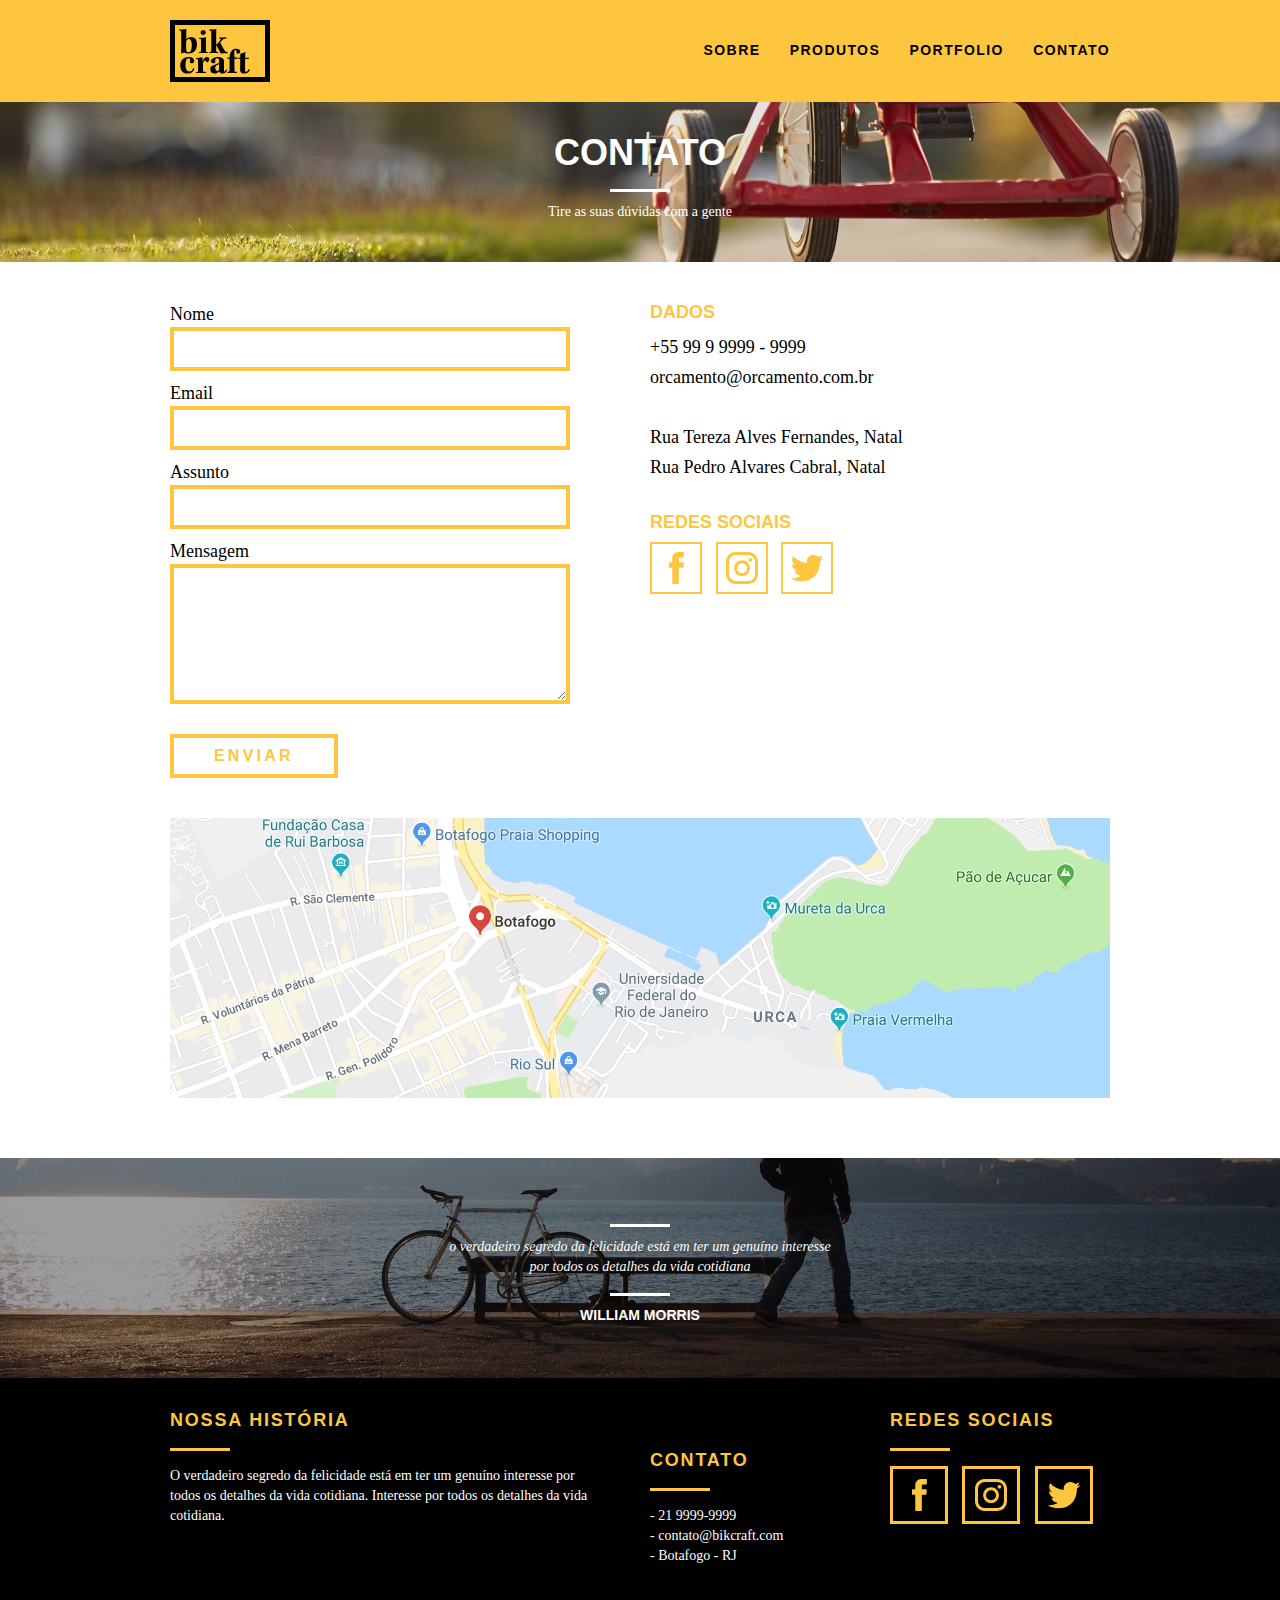
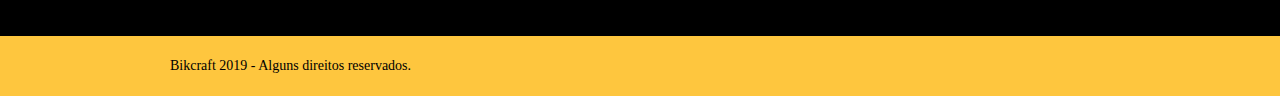
==== contato.html @ 15f2bebb "javascript slide" ====
<!DOCTYPE html>
<html lang="pt-br">
<head>
    <meta charset="UTF-8">
    <title> Bikcraft - Contato </title>
    <link rel="stylesheet" href="css/normalize.css">
    <link rel="stylesheet" href="css/reset.css">
    <link rel="stylesheet" href="css/grid.css">
    <link rel="stylesheet" href="css/style.css">
    <link rel="stylesheet" href="css/contato.css">
    <link rel="stylesheet" href="css/responsivo.css">

    <script>document.documentElement.classList.add("js");</script>

</head>
<body>

    <!-- Header -->
    <header class="header">
        <div class="container">
            <a href="index.html" class="grid-4">
                <img src="img/bikcraft.svg" alt="Bikcraft">
            </a>
            <nav class="header-menu grid-12">
                <ul>
                    <li><a href="sobre.html">Sobre</a></li>
                    <li><a href="produtos.html">Produtos</a></li>
                    <li><a href="portfolio.html">Portfolio</a></li>
                    <li><a href="contato.html">Contato</a></li>
                </ul>
            </nav>
        </div>
    </header>
    <!-- Header -->

    <!-- Intro "Produtos" -->
    <section class="introducao-interna interna-contato">
        <div class="container">
            <h1> Contato </h1>
            <p> Tire as suas dúvidas com a gente </p>
        </div>
    </section>
    <!-- Intro "Produtos" -->


    <!-- Formulario -->

  <section class="contato container">
    <form class="grid-8 contato-formulario" action="index.html" method="post">
      <label for="nome">Nome</label>
      <input type="text" id="nome">
      <label for="email"> Email</label>
      <input type="text" id="email">
      <label for="assunto"> Assunto</label>
      <input type="text" id="assunto">
      <label for="mensagem"> Mensagem </label>
      <textarea id="mensagem"></textarea>
      <button class="btn btn-preto" type="submit"> Enviar </button>
    </form>
    <div class="contato-dados grid-8">
      <h3>Dados</h3>
      <span>+55 99 9 9999 - 9999</span>
      <span> orcamento@orcamento.com.br</span>
      <span> Rua Tereza Alves Fernandes, Natal </span>
      <span> Rua Pedro Alvares Cabral, Natal</span>
      <h3> Redes Sociais</h3>
      <div class="contato-amigas">
        <ul class="">
            <li><a href="#"><img src="img/redes-sociais/facebook.svg" alt=""></a></li>
            <li><a href="#"><img src="img/redes-sociais/instagram.svg" alt=""></a></li>
            <li><a href="#"><img src="img/redes-sociais/twitter.svg" alt=""></a></li>
        </ul>
      </div>
    </div>
  </section>

  <section class="container contato-mapa">
      <a href="#" class="grid-16">
          <img src="img/endereco-bikcraft.jpg" alt="">
      </a>
  </section>

    <!-- Footer -->
    <section class="quebra text-center">
        <blockquote class="container quote-externo">
            <p>o verdadeiro segredo da felicidade está em ter um genuíno
                interesse por todos os detalhes da vida cotidiana</p>
            <cite>WILLIAM MORRIS</cite>
        </blockquote>
    </section>

    <footer class="">
        <div class="footer">
            <div class="container">
                <div class="grid-8 historia">
                    <h3> Nossa história</h3>
                    <p>O verdadeiro segredo da felicidade está em ter um genuíno
                        interesse por todos os detalhes da vida cotidiana. Interesse por todos os detalhes da vida cotidiana.</p>
                </div>
                <div class="grid-4 contato">
                    <h3> Contato </h3>
                    <ul>
                        <li>- 21 9999-9999</li>
                        <li>- contato@bikcraft.com</li>
                        <li>- Botafogo - RJ</li>
                    </ul>
                </div>
                <div class="grid-4 redes-amigas">
                    <h3> Redes Sociais</h3>
                    <ul>
                        <li><a href="#"><img src="img/redes-sociais/facebook.svg" alt=""></a></li>
                        <li><a href="#"><img src="img/redes-sociais/instagram.svg" alt=""></a></li>
                        <li><a href="#"><img src="img/redes-sociais/twitter.svg" alt=""></a></li>
                    </ul>
                </div>
            </div>
        </div>
        <div class="copy">
            <div class="container">
                <p class="grid-16">Bikcraft 2019 - Alguns direitos reservados.</p>
            </div>
        </div>
    </footer>
    <!--  Footer  -->

</body>
</html>
---- css/grid.css ----
*, *:before, *:after {
  -webkit-box-sizing: border-box; 
  -moz-box-sizing: border-box; 
  box-sizing: border-box;
}

.container {
	width: 960px;
	margin: 0 auto;
	padding: 0px;
	position: relative;
}

.container:after, .container:before {
	content: " ";
	display: table;
}

.container:after {
	clear: both;
}

.grid-1, .grid-2, .grid-3, .grid-4, .grid-5, .grid-6, .grid-7, .grid-8, .grid-9, .grid-10, .grid-11, .grid-12, .grid-13, .grid-14, .grid-15, .grid-16, .grid-1-3 {
	float: left;
	margin-left: 10px;
	margin-right: 10px;
}

.grid-1 	{width: 40px;}
.grid-2 	{width: 100px;}
.grid-3 	{width: 160px;}
.grid-4 	{width: 220px;}
.grid-5 	{width: 280px;}
.grid-6 	{width: 340px;}
.grid-7 	{width: 400px;}
.grid-8 	{width: 460px;}
.grid-9 	{width: 520px;}
.grid-10 	{width: 580px;}
.grid-11 	{width: 640px;}
.grid-12 	{width: 700px;}
.grid-13 	{width: 760px;}
.grid-14 	{width: 820px;}
.grid-15 	{width: 880px;}
.grid-16 	{width: 940px;}
.grid-1-3	{width: 300px;}

@media only screen and (min-width: 788px) and (max-width: 979px) {
	
	.container {
		width: 788px;
		margin: 0 auto;
		padding: 0px;
		position: relative;
	}

	.grid-1 	{width: 28px;}
	.grid-2 	{width: 76px;}
	.grid-3 	{width: 124px;}
	.grid-4 	{width: 172px;}
	.grid-5 	{width: 220px;}
	.grid-6 	{width: 268px;}
	.grid-7 	{width: 316px;}
	.grid-8 	{width: 364px;}
	.grid-9 	{width: 412px;}
	.grid-10 	{width: 460px;}
	.grid-11 	{width: 508px;}
	.grid-12 	{width: 556px;}
	.grid-13 	{width: 604px;}
	.grid-14 	{width: 625px;}
	.grid-15 	{width: 700px;}
	.grid-16 	{width: 748px;}
	.grid-1-3	{width: 236px;}
}

@media only screen and (max-width: 787px) {
	
	.container {
		width: 300px;
	}

	.grid-1, .grid-2, .grid-3, .grid-4, .grid-5, .grid-6, .grid-7, .grid-8, .grid-9, .grid-10, .grid-11, .grid-12, .grid-13, .grid-14, .grid-15, .grid-16, .grid-1-3 {
		width: 300px;
		margin: 0 0 20px 0;
		float: none;
	}
}
---- css/style.css ----
/* Padrão do site */

body {
    font-family: Arial, Helvetica, sans-serif;
}

p {
    font-family: Georgia, 'Times New Roman', Times, serif;
    font-size: 14px;
    line-height: 20px;
}

img {
    display: block;
    max-width: 100%;
}

.btn {
    padding: 12px 21px;
    border: 4px solid #FEC63E;
    background-color: none;
    color: #FEC63E;
    font-weight: bold;
    line-height: 20px;
    letter-spacing: 0.2em;
    text-transform: uppercase;
    transition: 0.3s;
}

.btn:hover {
    color: #fff;
    border-color: #fff;
}

.btn.btn-preto:hover {
    color: #000;
    border-color: #000;
}

.subtitulos {
    font-size: 24px;
    line-height: 30px;
    font-weight: bold;
    letter-spacing: .1em;
    color: #000;
    text-transform: uppercase;
    text-align: center;
}

.subtitulos:after {
    content: "";
    display: block;
    margin: 20px auto 50px auto;
    height: 3px;
    width: 60px;
    background-color: #000;
}

.text-center {
    text-align: center;
    margin: 0 auto;
}


/* Introducao interna */

.introducao-interna {
    width: 100%;
    margin-top: 102px;
    height: 160px;
    text-align: center;
    color: #fff;
    padding-top: 30px;
}

.introducao-interna h1 {
    font-size: 36px;
    font-weight: bold;
    text-transform: uppercase;
}

.introducao-interna h1:after {
    content: "";
    display: block;
    height: 3px;
    width: 60px;
    background-color: #fff;
    margin: 16px auto 10px auto;
}

/* Header */

.header {
    position: fixed;
    top: 0;
    width: 100%;
    background-color: #FEC63E;
    padding: 20px 0;
    z-index: 10;
}

.header-menu {
    text-align: right;
    padding: 20px 0;
}

.header-menu ul li {
    display: inline-block;
    margin-left: 25px;
}

.header-menu ul li a {
    color: #000;
    font-weight: bold;
    text-transform: uppercase;
    letter-spacing: .1em;
    font-size: 14px;
    line-height: 20px;
    padding: 10px 0;
    transition: 0.2s;
}

.header-menu ul li a:hover {
    color: #fff;
}

/* Intro */

.introducao {
    width: 100%;
    background: url("../img/fotos/mesa-trabalho.jpg") no-repeat center;
    background-size: cover;
    margin-top: 80px;
    text-align: center;
    padding: 100px 0 100px 0;
}

.introducao h1  {
    color: #fff;
    font-size: 48px;
    font-weight: bold;
    line-height: 68px;
    text-transform: uppercase;
}


.quote-externo {
    color: #fff;
    max-width: 400px;
    margin: 0 auto 60px auto;
}

.quote-externo p {
    font-style: italic;
}

.quote-externo p:before, .quote-externo p:after {
    content: "";
    display: block;
    height: 3px;
    width: 60px;
    background-color: #fff;
    margin: 16px auto 10px auto;
}

.quote-externo cite {
    font-style: normal;
    font-weight: bold;
    font-size: 14px;
}

/* Produtos */

.produtos {
    padding: 60px 0;
}

.produtos-lista li {
    text-align: center;
    background-color: #FEC63E;
}

.produtos-lista li h3 {
    font-weight: bold;
    font-size: 18px;
    line-height: 25px;
    text-transform: uppercase;
    letter-spacing: .1em;
    margin-top: 20px;
}

.produtos-lista li h3:after {
    content: "";
    display: block;
    margin: 10px auto 10px auto;
    height: 3px;
    width: 60px;
    background-color: #000
}

.produtos-lista li p {
    padding: 10px 20px 20px 20px;
}

.produtos-icone {
    background-color: #000;
    padding: 20px 50px;
    width: 100%;
}

.call {
    padding: 20px 0;
    text-align: center;
    clear: both;
}

.call p {
    margin-bottom: 30px;
}

/*  Portifolio */

.portifolio {
    width: 100%;
    background-color: #000;
    padding: 50px 0;
}

.portifolio .subtitulos {
    color: #fff;
}

.portifolio .subtitulos:after {
    background-color: white;
}

.portifolio-lista img {
    margin-bottom: 20px;
}

.portifolio .call p {
    color: white;
}

/* Qualidade */

.qualidade {
    padding: 50px 0;
    margin-bottom: 30px;
}

.qualidade:after {
    content: "";
    display: block;
    width: 634px;
    height: 83px;
    background: url("../img/linhas.svg") no-repeat center;
    position: absolute;
    top: 220px;
    left: 164px;
}

.qualidade img {
    margin: 0 auto;
}

.qualidade-lista {
    margin-top: 50px;
}

.qualidade-lista li {
    text-align: center;
    margin-bottom:40px;
}

.qualidade-lista li h3 {
    font-weight: bold;
    font-size: 18px;
    line-height: 25px;
    text-transform: uppercase;
    letter-spacing: .1em;
    margin: 20px 0 20px 0;
}

.qualidade-lista li h3:after {
    content: "";
    display: block;
    margin: 10px auto 10px auto;
    height: 3px;
    width: 60px;
    background-color: #000
}

/*  Footer */

.quebra {
    width: 100%;
    height: 220px;
    background: url("../img/bg-footer.jpg") no-repeat center;
    background-size: cover;
    padding-top: 50px;
}

.quebra .quote-externo {
    max-width: 400px;
}

.footer {
    width: 100%;
    background-color: #000;
    color: white;
    padding: 30px 0;
}

.footer h3 {
    font-size: 18px;
    line-height: 25px;
    color: #FEC63E;
    letter-spacing: .1em;
    text-transform: uppercase;
    font-weight: bold;
}

.footer h3:after {
    content: "";
    display: block;
    height: 3px;
    width: 60px;
    background-color: #FEC63E;
    margin: 15px 0;
}

.historia {
    padding-right: 40px;
}

.contato ul {
    font-family: Georgia, 'Times New Roman', Times, serif;
    font-size: 14px;
    line-height: 20px;
}


.redes-amigas ul li {
    display: inline-block;
    margin-right: 10px;
}

.redes-amigas ul li a {
    border: 3px solid #FEC63E;
    display: block;
    padding: 10px;
}

.copy {
    background-color: #FEC63E;
    padding: 20px 0;
}

/* JAVASCRIPTO AMIGOS */

.js [data-slide] {
    position: relative;
}
.js [data-slide] > * {
    position: absolute;
    top: 0px;
    opacity: 0;
}
.js [data-slide] > .active {
    position: relative;
    opacity: 1;
    transition: opacity 500ms;
}

.js [data-slide-nav] {
    display: block;
    text-align: center;
    margin-top: 20px;
}

.js [data-slide-nav] button {
    display: inline-block;
    width: 12px;
    height: 12px;
    margin: 4px;
    border: none;
    padding: 0;
    border-radius: 6px;
    text-indent: -99px;
    overflow: hidden;
    background-color: #fefefe;
}

.js [data-slide-nav] button.active {
    background-color: #fec63e;
}
---- css/contato.css ----
.interna-contato {
    background: url("../img/bg-contato.jpg") no-repeat center;
    background-size: cover;
}

/* Formulario */

.contato {
  padding: 40px 0;
}


.contato-formulario {
  padding-right: 60px;
}

.contato-formulario label {
  display: block;
  color: black;
  font-family: Georgia, 'Times New Roman', serif;
  font-size: 18px;
  line-height: 25px;
}

.contato-formulario input {
  display: block;
  width: 100%;
  border: 4px solid #FEC63E;
  background: none;
  color: black;
  padding: 10px 10px;
  margin-bottom: 10px;
  outline: none;
  font-size: 14px;
  font-family: Georgia, 'Times New Roman', serif;
}

.contato-formulario textarea {
  display: block;
  width: 100%;
  height: 140px;
  border: 4px solid #FEC63E;
  background: none;
  color: black;
  padding: 10px 10px;
  margin-bottom: 10px;
  outline: none;
  font-size: 14px;
  font-family: Georgia, 'Times New Roman', serif;
}

.contato-formulario button {
  background: none;
  padding: 8px 40px;
  margin-top: 20px;
}

.contato-dados {
  color: black;
}

.contato-dados h3 {
  font-size: 18px;
  line-height: 20px;
  font-weight: bold;
  text-transform: uppercase;
  color: #FEC63E;
  margin-bottom: 10px;
}

.contato-dados span {
  display: block;
  font-size: 18px;
  font-family: Georgia, 'Times New Roman', serif;
  line-height: 30px;
}

.contato-dados span:nth-of-type(even) {
  margin-bottom: 30px;
}

.contato-amigas ul li {
  display: inline-block;
  margin-right: 10px;
  padding: 0px !important; 
}

.contato-amigas ul li a {
  border: 2px solid #FEC63E;
  padding: 8px;
  display: block;
}

.contato-dados ul li {
  font-family: Georgia, 'Times New Roman', serif;
  font-size: 14px;
  padding: 12px 20px
}

.contato-dados p {
  margin: 10px 0;
}

.contato-mapa {
  margin-bottom: 60px;
}
---- css/responsivo.css ----
@media only screen and (min-width: 788px) and (max-width: 979px) {

	.qualidade:after {
		left: 78px;
	}
	
	.redes-amigas ul li a {
		border: 3px solid #FEC63E;
		display: block;
		padding: 5px;
	}

	.redes-amigas ul li a img {
		width: 24px;
		height: 24px;
	}

	.produtos-item h2 {
		top: -150px;
		margin-bottom: -56px;
	}
	.produto-icone {
		padding: 41px 0;
	}
	.produto-info p {
		font-size: 14px;
		line-height: 20px;
		padding: 20px 30px;
		height: 122px;
	}

	.produto-info ul li {
		width: 181px;
	}
}

/*  Tablets end */

@media only screen and (max-width: 787px) {
	.header {
		position: relative;
		padding-bottom: 0px;
	}

	.header img {
		margin: 0 auto 20px auto;
	}
	
	.header-menu {
		text-align: center;
	}

	.header ul li {
		margin: 0;
	}

	.header-menu ul li a {
		border: 2px solid black;
		width: 140px;
		display: block;
		float: left;
	}

	.header-menu ul li a:hover {
		border-color: white;
	}

	.introducao {
		margin-top: 0;
		padding-top: 20px;
	}

	.qualidade:after {
		display: none;
	}

	.introducao h1  {
		font-size: 38px;
		line-height: 40px;
	}

	.introducao {
		margin-bottom: 0;
		padding-top: 40px;
	}

	.introducao {
		padding: 60px 0 60px 0;
	}

	.introducao-interna {
		margin-top: 0;
	}

	.missao-sobre p {
		padding-right: 4px;
	}
	.produtos-item h2 {
		top: -100px;
		margin-bottom: -68px;
	}
	.produto-icone {
		padding: 41px 0;
	}
	.produto-info p {
		font-size: 14px;
		line-height: 20px;
		padding: 20px 30px;
		height: auto;
	}

	.produto-info ul li {
		width: 149px;
		height: 49px;
		font-size: 14px;
		line-height: 20px;
		padding-top: 14px;
	}

	.formulario {
		padding-right: 0;
	}

	.orcamento-dados ul {
		padding-right: 0;
	}

	.contato-formulario {
		padding-right: 0;
	}
	
}
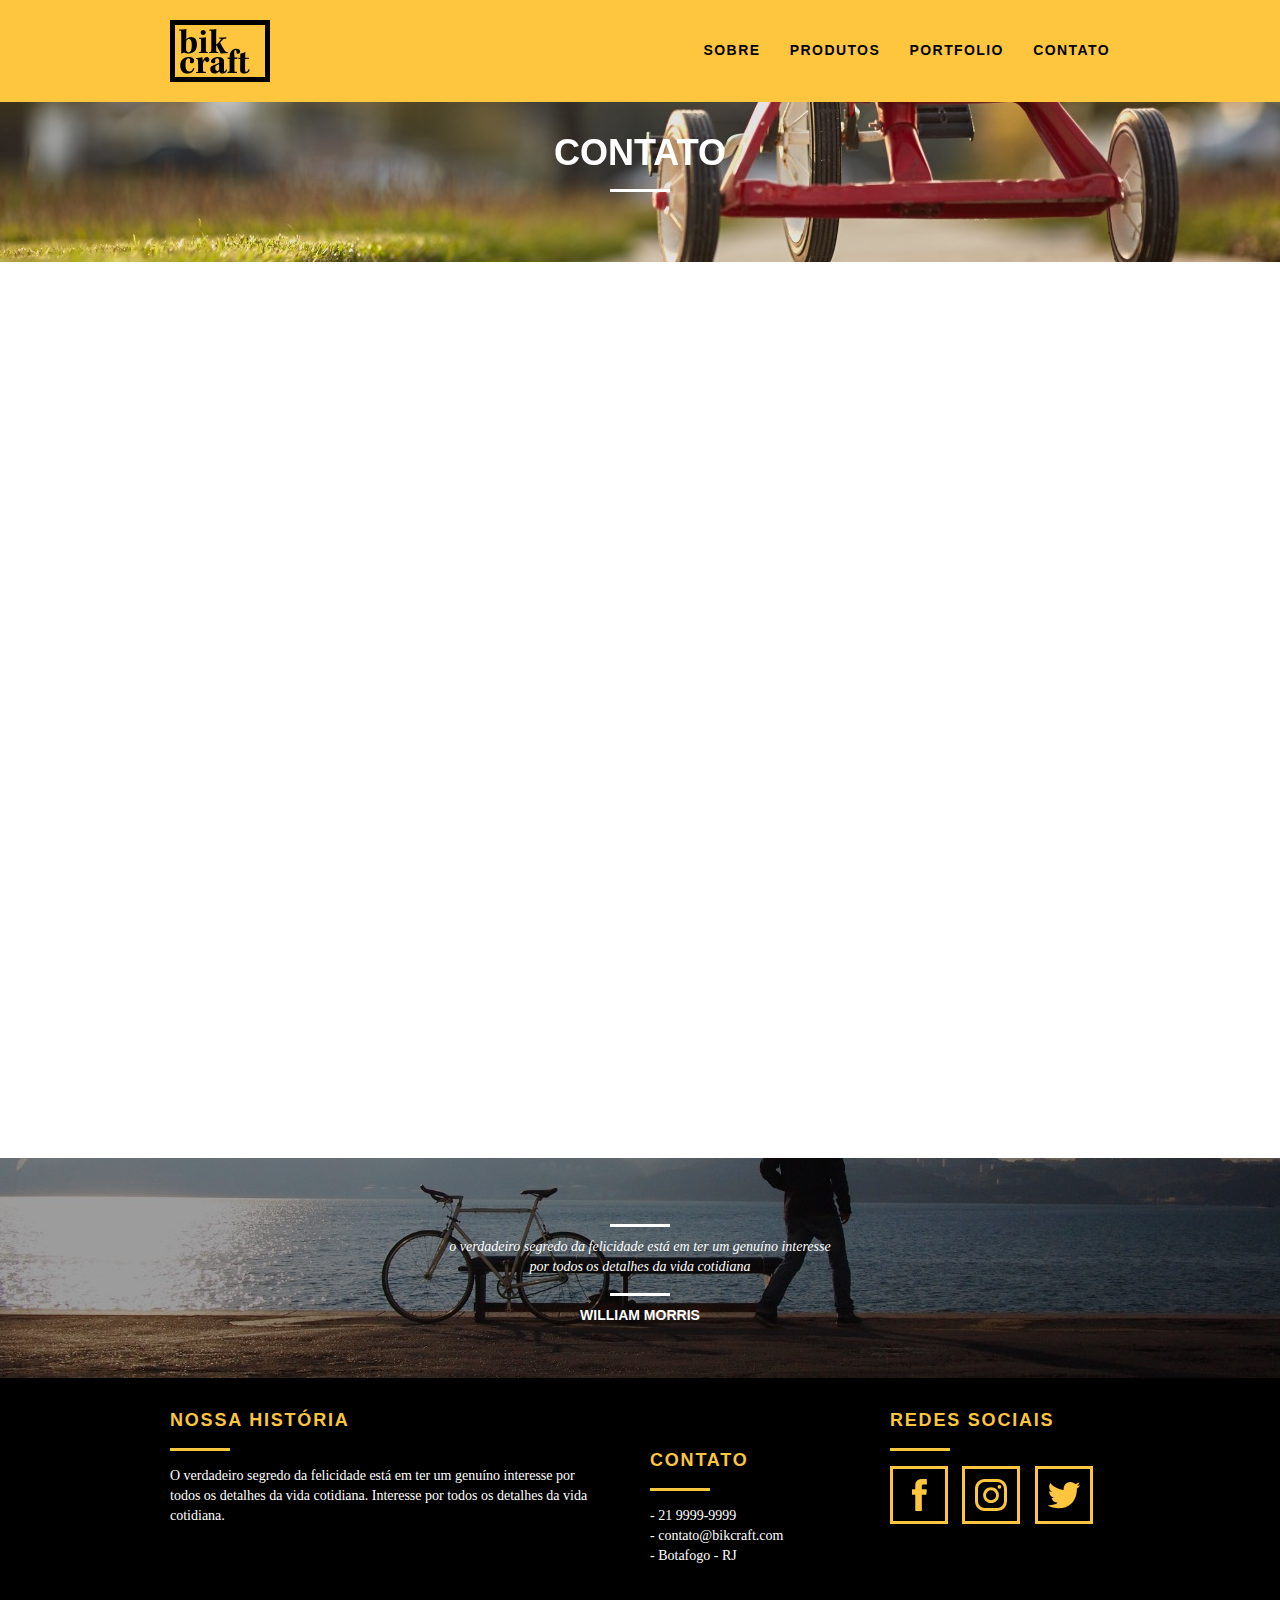
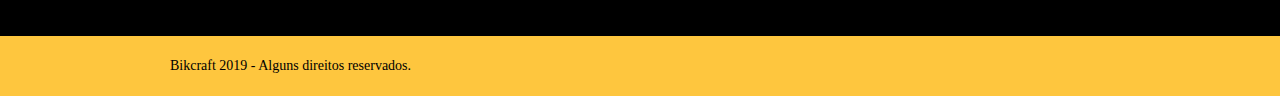
==== commit b51275ae: "animacao loading" ====
--- a/contato.html
+++ b/contato.html
@@ -34,10 +34,10 @@
     <!-- Header -->
 
     <!-- Intro "Produtos" -->
-    <section class="introducao-interna interna-contato">
+    <section class="introducao-interna interna-contato" >
         <div class="container">
-            <h1> Contato </h1>
-            <p> Tire as suas dúvidas com a gente </p>
+            <h1 class="fadeInDown" data-anime="400"> Contato </h1>
+            <p class="fadeInDown" data-anime="800"> Tire as suas dúvidas com a gente </p>
         </div>
     </section>
     <!-- Intro "Produtos" -->
@@ -45,7 +45,7 @@
 
     <!-- Formulario -->
 
-  <section class="contato container">
+  <section class="contato container fadeInDown" data-anime="1200">
     <form class="grid-8 contato-formulario" action="index.html" method="post">
       <label for="nome">Nome</label>
       <input type="text" id="nome">
@@ -74,7 +74,7 @@
     </div>
   </section>
 
-  <section class="container contato-mapa">
+  <section class="container contato-mapa fadeInDown" data-anime="1600">
       <a href="#" class="grid-16">
           <img src="img/endereco-bikcraft.jpg" alt="">
       </a>
@@ -123,5 +123,10 @@
     </footer>
     <!--  Footer  -->
 
+    <script src="js/simple-anime.js"></script>
+    <script src="js/script.js"></script>
+    
+    
+
 </body>
 </html>
--- a/css/style.css
+++ b/css/style.css
@@ -394,4 +394,31 @@
 
 .js [data-slide-nav] button.active {
     background-color: #fec63e;
-}+}
+
+/*  Animacao */
+
+.js [data-anime] {
+    opacity: 0;
+    /* transform: translate3d(0, -60px, 0); */
+}
+
+.js .fadeInDown {
+    transform: translate3d(0,-20px,0);
+}
+.js .fadeInUp {
+    transform: translate3d(0,20px,0);
+}
+.js .fadeInRight {
+    transform: translate3d(20px,0,0);
+}
+.js .fadeInLeft {
+    transform: translate3d(-20px,0,0);
+}
+
+.js .anime {
+    opacity: 1;
+    transform: translate3d(0, 0, 0);
+    transition: opacity 0.8s, transform 800ms;
+}
+
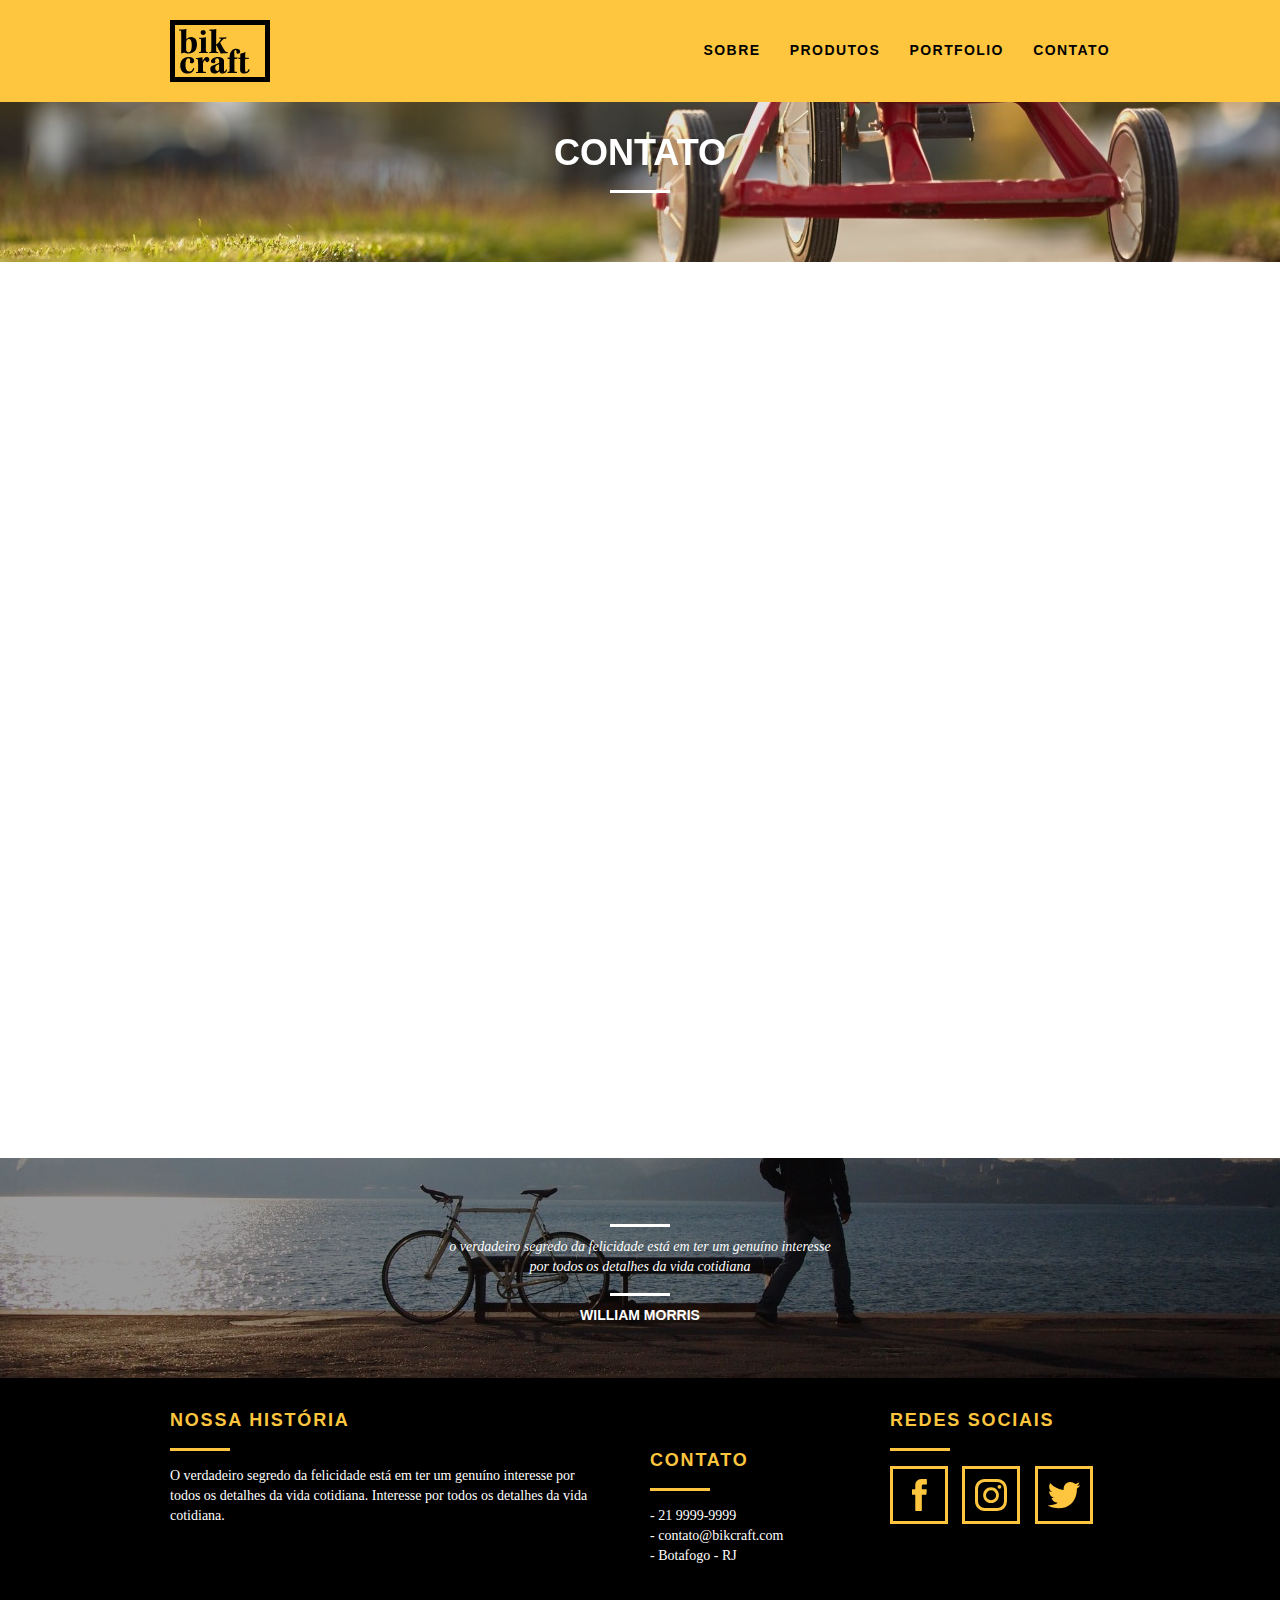
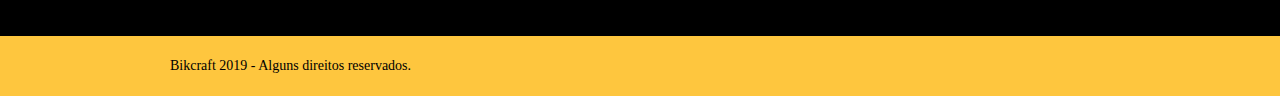
==== commit 5258086a: "otimizacao" ====
--- a/contato.html
+++ b/contato.html
@@ -1,18 +1,29 @@
 <!DOCTYPE html>
 <html lang="pt-br">
+
 <head>
     <meta charset="UTF-8">
     <title> Bikcraft - Contato </title>
-    <link rel="stylesheet" href="css/normalize.css">
-    <link rel="stylesheet" href="css/reset.css">
-    <link rel="stylesheet" href="css/grid.css">
+
+    <meta name="description" content="Compre a sua bicicleta personalizada na Bikcraft. Possuimos modelos Passeio, Retrô e Esporte.">
+
+    <meta property="og:type" content="website" />
+    <meta property="og:title" content="Bikcraft - Fale conosco" />
+    <meta property="og:description" content="Compre a sua bicicleta personalizada na Bikcraft. Possuimos modelos Passeio, Retrô e Esporte." />
+    <meta property="og:url" content="htttp://bikcraft.com/contato.html" />
+    <meta property="og:image" content="http://bikcraft.com/img/og-image.png" />
+
+    <meta name="viewport" content="width=device=width, initial-scale=1">
+
+    <link rel="shortcut icon" type="image/png" href="img/favicon.png">
     <link rel="stylesheet" href="css/style.css">
-    <link rel="stylesheet" href="css/contato.css">
-    <link rel="stylesheet" href="css/responsivo.css">
 
-    <script>document.documentElement.classList.add("js");</script>
+    <script>
+        document.documentElement.classList.add("js");
+    </script>
 
 </head>
+
 <body>
 
     <!-- Header -->
@@ -34,7 +45,7 @@
     <!-- Header -->
 
     <!-- Intro "Produtos" -->
-    <section class="introducao-interna interna-contato" >
+    <section class="introducao-interna interna-contato">
         <div class="container">
             <h1 class="fadeInDown" data-anime="400"> Contato </h1>
             <p class="fadeInDown" data-anime="800"> Tire as suas dúvidas com a gente </p>
@@ -45,57 +56,69 @@
 
     <!-- Formulario -->
 
-  <section class="contato container fadeInDown" data-anime="1200">
-    <form class="grid-8 contato-formulario" action="index.html" method="post">
-      <label for="nome">Nome</label>
-      <input type="text" id="nome">
-      <label for="email"> Email</label>
-      <input type="text" id="email">
-      <label for="assunto"> Assunto</label>
-      <input type="text" id="assunto">
-      <label for="mensagem"> Mensagem </label>
-      <textarea id="mensagem"></textarea>
-      <button class="btn btn-preto" type="submit"> Enviar </button>
-    </form>
-    <div class="contato-dados grid-8">
-      <h3>Dados</h3>
-      <span>+55 99 9 9999 - 9999</span>
-      <span> orcamento@orcamento.com.br</span>
-      <span> Rua Tereza Alves Fernandes, Natal </span>
-      <span> Rua Pedro Alvares Cabral, Natal</span>
-      <h3> Redes Sociais</h3>
-      <div class="contato-amigas">
-        <ul class="">
-            <li><a href="#"><img src="img/redes-sociais/facebook.svg" alt=""></a></li>
-            <li><a href="#"><img src="img/redes-sociais/instagram.svg" alt=""></a></li>
-            <li><a href="#"><img src="img/redes-sociais/twitter.svg" alt=""></a></li>
-        </ul>
-      </div>
+    <section class="contato container fadeInDown" data-anime="1200">
+        <form class="grid-8 contato-formulario formphp" method="POST" action="./enviar-sendgrid.php">
+            <label for="nome">Nome</label>
+            <input type="text" id="nome" name="nome" required>
+            <label for="email"> Email</label>
+            <input type="email" id="email" name="email" required>
+            <label for="assunto"> Assunto</label>
+            <input type="text" id="assunto" name="assunto">
+
+            <label class="nao-aparece" for="nao-aparece-2"> Se você não é um robô, deixe em branco </label>
+            <input type="text" id="nao-aparece-2" name="leaveblank">
+
+            <label for="mensagem"> Mensagem </label>
+            <textarea id="mensagem" name="mensagem" required></textarea>
+
+            <label class="nao-aparece" for="nao-aparece"> Se você não é um robô, deixe em branco </label>
+            <input type="text" id="nao-aparece" name="dontchage" value="http://">
+
+            <button id="enviar" name="enviar" class="btn btn-preto" type="submit"> Enviar </button>
+        </form>
+        <div class="contato-dados grid-8">
+            <h3>Dados</h3>
+            <span>+55 99 9 9999 - 9999</span>
+            <span> orcamento@orcamento.com.br</span>
+            <span> Rua Tereza Alves Fernandes, Natal </span>
+            <span> Rua Pedro Alvares Cabral, Natal</span>
+            <h3> Redes Sociais</h3>
+            <div class="contato-amigas">
+                <ul class="">
+                    <li>
+                        <a href="#"><img src="img/redes-sociais/facebook.svg" alt=""></a>
+                    </li>
+                    <li>
+                        <a href="#"><img src="img/redes-sociais/instagram.svg" alt=""></a>
+                    </li>
+                    <li>
+                        <a href="#"><img src="img/redes-sociais/twitter.svg" alt=""></a>
+                    </li>
+                </ul>
+            </div>
+        </div>
+    </section>
+
+    <div class="container contato-mapa fadeInDown" data-anime="1600">
+        <a href="#" class="grid-16">
+            <img src="img/endereco-bikcraft.jpg" alt="">
+        </a>
     </div>
-  </section>
-
-  <section class="container contato-mapa fadeInDown" data-anime="1600">
-      <a href="#" class="grid-16">
-          <img src="img/endereco-bikcraft.jpg" alt="">
-      </a>
-  </section>
 
     <!-- Footer -->
-    <section class="quebra text-center">
+    <div class="quebra text-center">
         <blockquote class="container quote-externo">
-            <p>o verdadeiro segredo da felicidade está em ter um genuíno
-                interesse por todos os detalhes da vida cotidiana</p>
+            <p>o verdadeiro segredo da felicidade está em ter um genuíno interesse por todos os detalhes da vida cotidiana</p>
             <cite>WILLIAM MORRIS</cite>
         </blockquote>
-    </section>
+    </div>
 
     <footer class="">
         <div class="footer">
             <div class="container">
                 <div class="grid-8 historia">
                     <h3> Nossa história</h3>
-                    <p>O verdadeiro segredo da felicidade está em ter um genuíno
-                        interesse por todos os detalhes da vida cotidiana. Interesse por todos os detalhes da vida cotidiana.</p>
+                    <p>O verdadeiro segredo da felicidade está em ter um genuíno interesse por todos os detalhes da vida cotidiana. Interesse por todos os detalhes da vida cotidiana.</p>
                 </div>
                 <div class="grid-4 contato">
                     <h3> Contato </h3>
@@ -108,9 +131,15 @@
                 <div class="grid-4 redes-amigas">
                     <h3> Redes Sociais</h3>
                     <ul>
-                        <li><a href="#"><img src="img/redes-sociais/facebook.svg" alt=""></a></li>
-                        <li><a href="#"><img src="img/redes-sociais/instagram.svg" alt=""></a></li>
-                        <li><a href="#"><img src="img/redes-sociais/twitter.svg" alt=""></a></li>
+                        <li>
+                            <a href="#"><img src="img/redes-sociais/facebook.svg" alt=""></a>
+                        </li>
+                        <li>
+                            <a href="#"><img src="img/redes-sociais/instagram.svg" alt=""></a>
+                        </li>
+                        <li>
+                            <a href="#"><img src="img/redes-sociais/twitter.svg" alt=""></a>
+                        </li>
                     </ul>
                 </div>
             </div>
@@ -124,9 +153,11 @@
     <!--  Footer  -->
 
     <script src="js/simple-anime.js"></script>
+    <script src="js/simple-form.js"></script>
     <script src="js/script.js"></script>
-    
-    
+
+
 
 </body>
-</html>
+
+</html>--- a/css/style.css
+++ b/css/style.css
@@ -1,68 +1,533 @@
-/* Padrão do site */
+.interna-sobre {
+    background: url(../img/bg-sobre.jpg) no-repeat center;
+    background-size: cover
+}
+
+.missao-sobre {
+    padding-top: 60px
+}
+
+.missao-sobre p {
+    font-size: 18px;
+    line-height: 25px;
+    margin-bottom: 1em;
+    padding-right: 40px
+}
+
+.missao-sobre ul li {
+    font-family: Georgia, 'Times New Roman', serif;
+    font-size: 18px;
+    line-height: 25px
+}
+
+.subtitulo-interna {
+    font-weight: 700;
+    text-transform: uppercase;
+    font-size: 24px
+}
+
+.subtitulo-interna:after {
+    content: "";
+    display: block;
+    margin: 10px 0;
+    height: 3px;
+    width: 60px;
+    background-color: #000
+}
+
+.foto-equipe {
+    padding-top: 20px
+}
+
+h1 {
+    font-size: 2em;
+    margin: .67em 0
+}
+
+hr {
+    box-sizing: content-box;
+    height: 0;
+    overflow: visible
+}
+
+pre {
+    font-family: monospace, monospace;
+    font-size: 1em
+}
+
+a {
+    background-color: transparent
+}
+
+abbr[title] {
+    border-bottom: none;
+    text-decoration: underline;
+    text-decoration: underline dotted
+}
+
+b,
+strong {
+    font-weight: bolder
+}
+
+code,
+kbd,
+samp {
+    font-family: monospace, monospace;
+    font-size: 1em
+}
+
+small {
+    font-size: 80%
+}
+
+sub,
+sup {
+    font-size: 75%;
+    line-height: 0;
+    position: relative;
+    vertical-align: baseline
+}
+
+sub {
+    bottom: -.25em
+}
+
+sup {
+    top: -.5em
+}
+
+img {
+    border-style: none
+}
+
+button,
+input,
+optgroup,
+select,
+textarea {
+    font-family: inherit;
+    font-size: 100%;
+    line-height: 1.15;
+    margin: 0
+}
+
+button,
+input {
+    overflow: visible
+}
+
+button,
+select {
+    text-transform: none
+}
+
+button,
+[type="button"],
+[type="reset"],
+[type="submit"] {
+    -webkit-appearance: button
+}
+
+button::-moz-focus-inner,
+[type="button"]::-moz-focus-inner,
+[type="reset"]::-moz-focus-inner,
+[type="submit"]::-moz-focus-inner {
+    border-style: none;
+    padding: 0
+}
+
+button:-moz-focusring,
+[type="button"]:-moz-focusring,
+[type="reset"]:-moz-focusring,
+[type="submit"]:-moz-focusring {
+    outline: 1px dotted ButtonText
+}
+
+fieldset {
+    padding: .35em .75em .625em
+}
+
+legend {
+    box-sizing: border-box;
+    color: inherit;
+    display: table;
+    max-width: 100%;
+    padding: 0;
+    white-space: normal
+}
+
+progress {
+    vertical-align: baseline
+}
+
+textarea {
+    overflow: auto
+}
+
+[type="checkbox"],
+[type="radio"] {
+    box-sizing: border-box;
+    padding: 0
+}
+
+[type="number"]::-webkit-inner-spin-button,
+[type="number"]::-webkit-outer-spin-button {
+    height: auto
+}
+
+[type="search"] {
+    -webkit-appearance: textfield;
+    outline-offset: -2px
+}
+
+[type="search"]::-webkit-search-decoration {
+    -webkit-appearance: none
+}
+
+::-webkit-file-upload-button {
+    -webkit-appearance: button;
+    font: inherit
+}
+
+details {
+    display: block
+}
+
+summary {
+    display: list-item
+}
+
+template {
+    display: none
+}
+
+[hidden] {
+    display: none
+}
+
+a {
+    text-decoration: none
+}
+
+ol,
+ul {
+    list-style: none
+}
+
+html,
+body,
+div,
+span,
+iframe,
+h1,
+h2,
+h3,
+h4,
+h5,
+h6,
+p,
+blockquote,
+a,
+em,
+img,
+dl,
+dt,
+dd,
+ol,
+ul,
+li,
+fieldset,
+form,
+label,
+legend,
+article,
+footer,
+header,
+nav,
+section,
+main {
+    margin: 0;
+    padding: 0;
+    border: 0;
+    vertical-align: baseline
+}
+
+h1,
+h2,
+h3,
+h4,
+h5,
+h6,
+p,
+a,
+ul {
+    font-size: 1em;
+    font-weight: 400
+}
+
+*,
+:before,
+:after {
+    -webkit-box-sizing: border-box;
+    -moz-box-sizing: border-box;
+    box-sizing: border-box
+}
+
+.container {
+    width: 960px;
+    margin: 0 auto;
+    padding: 0;
+    position: relative
+}
+
+.container:after,
+.container:before {
+    content: " ";
+    display: table
+}
+
+.container:after {
+    clear: both
+}
+
+.grid-1,
+.grid-2,
+.grid-3,
+.grid-4,
+.grid-5,
+.grid-6,
+.grid-7,
+.grid-8,
+.grid-9,
+.grid-10,
+.grid-11,
+.grid-12,
+.grid-13,
+.grid-14,
+.grid-15,
+.grid-16,
+.grid-1-3 {
+    float: left;
+    margin-left: 10px;
+    margin-right: 10px
+}
+
+.grid-1 {
+    width: 40px
+}
+
+.grid-2 {
+    width: 100px
+}
+
+.grid-3 {
+    width: 160px
+}
+
+.grid-4 {
+    width: 220px
+}
+
+.grid-5 {
+    width: 280px
+}
+
+.grid-6 {
+    width: 340px
+}
+
+.grid-7 {
+    width: 400px
+}
+
+.grid-8 {
+    width: 460px
+}
+
+.grid-9 {
+    width: 520px
+}
+
+.grid-10 {
+    width: 580px
+}
+
+.grid-11 {
+    width: 640px
+}
+
+.grid-12 {
+    width: 700px
+}
+
+.grid-13 {
+    width: 760px
+}
+
+.grid-14 {
+    width: 820px
+}
+
+.grid-15 {
+    width: 880px
+}
+
+.grid-16 {
+    width: 940px
+}
+
+.grid-1-3 {
+    width: 300px
+}
+
+@media only screen and (min-width: 788px) and (max-width: 979px) {
+    .container {
+        width: 788px;
+        margin: 0 auto;
+        padding: 0;
+        position: relative
+    }
+    .grid-1 {
+        width: 28px
+    }
+    .grid-2 {
+        width: 76px
+    }
+    .grid-3 {
+        width: 124px
+    }
+    .grid-4 {
+        width: 172px
+    }
+    .grid-5 {
+        width: 220px
+    }
+    .grid-6 {
+        width: 268px
+    }
+    .grid-7 {
+        width: 316px
+    }
+    .grid-8 {
+        width: 364px
+    }
+    .grid-9 {
+        width: 412px
+    }
+    .grid-10 {
+        width: 460px
+    }
+    .grid-11 {
+        width: 508px
+    }
+    .grid-12 {
+        width: 556px
+    }
+    .grid-13 {
+        width: 604px
+    }
+    .grid-14 {
+        width: 625px
+    }
+    .grid-15 {
+        width: 700px
+    }
+    .grid-16 {
+        width: 748px
+    }
+    .grid-1-3 {
+        width: 236px
+    }
+}
+
+@media only screen and (max-width: 787px) {
+    .container {
+        width: 300px
+    }
+    .grid-1,
+    .grid-2,
+    .grid-3,
+    .grid-4,
+    .grid-5,
+    .grid-6,
+    .grid-7,
+    .grid-8,
+    .grid-9,
+    .grid-10,
+    .grid-11,
+    .grid-12,
+    .grid-13,
+    .grid-14,
+    .grid-15,
+    .grid-16,
+    .grid-1-3 {
+        width: 300px;
+        margin: 0 0 20px;
+        float: none
+    }
+}
 
 body {
-    font-family: Arial, Helvetica, sans-serif;
+    font-family: Arial, Helvetica, sans-serif
 }
 
 p {
     font-family: Georgia, 'Times New Roman', Times, serif;
     font-size: 14px;
-    line-height: 20px;
+    line-height: 20px
 }
 
 img {
     display: block;
-    max-width: 100%;
+    max-width: 100%
 }
 
 .btn {
     padding: 12px 21px;
     border: 4px solid #FEC63E;
-    background-color: none;
+    background: none;
     color: #FEC63E;
-    font-weight: bold;
+    font-weight: 700;
     line-height: 20px;
-    letter-spacing: 0.2em;
+    letter-spacing: .2em;
     text-transform: uppercase;
-    transition: 0.3s;
+    transition: .3s
 }
 
 .btn:hover {
     color: #fff;
-    border-color: #fff;
+    border-color: #fff
 }
 
 .btn.btn-preto:hover {
     color: #000;
-    border-color: #000;
+    border-color: #000
 }
 
 .subtitulos {
     font-size: 24px;
     line-height: 30px;
-    font-weight: bold;
+    font-weight: 700;
     letter-spacing: .1em;
     color: #000;
     text-transform: uppercase;
-    text-align: center;
+    text-align: center
 }
 
 .subtitulos:after {
     content: "";
     display: block;
-    margin: 20px auto 50px auto;
+    margin: 20px auto 50px;
     height: 3px;
     width: 60px;
-    background-color: #000;
+    background-color: #000
 }
 
 .text-center {
     text-align: center;
-    margin: 0 auto;
-}
-
-
-/* Introducao interna */
+    margin: 0 auto
+}
 
 .introducao-interna {
     width: 100%;
@@ -70,13 +535,13 @@
     height: 160px;
     text-align: center;
     color: #fff;
-    padding-top: 30px;
+    padding-top: 30px
 }
 
 .introducao-interna h1 {
     font-size: 36px;
-    font-weight: bold;
-    text-transform: uppercase;
+    font-weight: 700;
+    text-transform: uppercase
 }
 
 .introducao-interna h1:after {
@@ -85,10 +550,8 @@
     height: 3px;
     width: 60px;
     background-color: #fff;
-    margin: 16px auto 10px auto;
-}
-
-/* Header */
+    margin: 16px auto 10px
+}
 
 .header {
     position: fixed;
@@ -96,157 +559,149 @@
     width: 100%;
     background-color: #FEC63E;
     padding: 20px 0;
-    z-index: 10;
+    z-index: 10
 }
 
 .header-menu {
     text-align: right;
-    padding: 20px 0;
+    padding: 20px 0
 }
 
 .header-menu ul li {
     display: inline-block;
-    margin-left: 25px;
+    margin-left: 25px
 }
 
 .header-menu ul li a {
     color: #000;
-    font-weight: bold;
+    font-weight: 700;
     text-transform: uppercase;
     letter-spacing: .1em;
     font-size: 14px;
     line-height: 20px;
     padding: 10px 0;
-    transition: 0.2s;
+    transition: .2s
 }
 
 .header-menu ul li a:hover {
-    color: #fff;
-}
-
-/* Intro */
+    color: #fff
+}
 
 .introducao {
     width: 100%;
-    background: url("../img/fotos/mesa-trabalho.jpg") no-repeat center;
+    background: url(../img/fotos/mesa-trabalho.jpg) no-repeat center;
     background-size: cover;
     margin-top: 80px;
     text-align: center;
-    padding: 100px 0 100px 0;
-}
-
-.introducao h1  {
+    padding: 100px 0
+}
+
+.introducao h1 {
     color: #fff;
     font-size: 48px;
-    font-weight: bold;
+    font-weight: 700;
     line-height: 68px;
-    text-transform: uppercase;
-}
-
+    text-transform: uppercase
+}
 
 .quote-externo {
     color: #fff;
     max-width: 400px;
-    margin: 0 auto 60px auto;
+    margin: 0 auto 60px
 }
 
 .quote-externo p {
-    font-style: italic;
-}
-
-.quote-externo p:before, .quote-externo p:after {
+    font-style: italic
+}
+
+.quote-externo p:before,
+.quote-externo p:after {
     content: "";
     display: block;
     height: 3px;
     width: 60px;
     background-color: #fff;
-    margin: 16px auto 10px auto;
+    margin: 16px auto 10px
 }
 
 .quote-externo cite {
     font-style: normal;
-    font-weight: bold;
-    font-size: 14px;
-}
-
-/* Produtos */
+    font-weight: 700;
+    font-size: 14px
+}
 
 .produtos {
-    padding: 60px 0;
+    padding: 60px 0
 }
 
 .produtos-lista li {
     text-align: center;
-    background-color: #FEC63E;
+    background-color: #FEC63E
 }
 
 .produtos-lista li h3 {
-    font-weight: bold;
+    font-weight: 700;
     font-size: 18px;
     line-height: 25px;
     text-transform: uppercase;
     letter-spacing: .1em;
-    margin-top: 20px;
+    margin-top: 20px
 }
 
 .produtos-lista li h3:after {
     content: "";
     display: block;
-    margin: 10px auto 10px auto;
+    margin: 10px auto;
     height: 3px;
     width: 60px;
     background-color: #000
 }
 
 .produtos-lista li p {
-    padding: 10px 20px 20px 20px;
+    padding: 10px 20px 20px
 }
 
 .produtos-icone {
     background-color: #000;
     padding: 20px 50px;
-    width: 100%;
+    width: 100%
 }
 
 .call {
     padding: 20px 0;
     text-align: center;
-    clear: both;
+    clear: both
 }
 
 .call p {
-    margin-bottom: 30px;
-}
-
-/*  Portifolio */
+    margin-bottom: 30px
+}
 
 .portifolio {
     width: 100%;
     background-color: #000;
-    padding: 50px 0;
+    padding: 50px 0
 }
 
 .portifolio .subtitulos {
-    color: #fff;
+    color: #fff
 }
 
 .portifolio .subtitulos:after {
-    background-color: white;
+    background-color: #fff
 }
 
 .portifolio-lista img {
-    margin-bottom: 20px;
+    margin-bottom: 20px
 }
 
 .portifolio .call p {
-    color: white;
-}
-
-/* Qualidade */
+    color: #fff
+}
 
 .qualidade {
     padding: 50px 0;
-    margin-bottom: 30px;
+    margin-bottom: 30px
 }
 
 .qualidade:after {
@@ -254,62 +709,60 @@
     display: block;
     width: 634px;
     height: 83px;
-    background: url("../img/linhas.svg") no-repeat center;
+    background: url(../img/linhas.svg) no-repeat center;
     position: absolute;
     top: 220px;
-    left: 164px;
+    left: 164px
 }
 
 .qualidade img {
-    margin: 0 auto;
+    margin: 0 auto
 }
 
 .qualidade-lista {
-    margin-top: 50px;
+    margin-top: 50px
 }
 
 .qualidade-lista li {
     text-align: center;
-    margin-bottom:40px;
+    margin-bottom: 40px
 }
 
 .qualidade-lista li h3 {
-    font-weight: bold;
+    font-weight: 700;
     font-size: 18px;
     line-height: 25px;
     text-transform: uppercase;
     letter-spacing: .1em;
-    margin: 20px 0 20px 0;
+    margin: 20px 0
 }
 
 .qualidade-lista li h3:after {
     content: "";
     display: block;
-    margin: 10px auto 10px auto;
+    margin: 10px auto;
     height: 3px;
     width: 60px;
     background-color: #000
 }
 
-/*  Footer */
-
 .quebra {
     width: 100%;
     height: 220px;
-    background: url("../img/bg-footer.jpg") no-repeat center;
+    background: url(../img/bg-footer.jpg) no-repeat center;
     background-size: cover;
-    padding-top: 50px;
+    padding-top: 50px
 }
 
 .quebra .quote-externo {
-    max-width: 400px;
+    max-width: 400px
 }
 
 .footer {
     width: 100%;
     background-color: #000;
-    color: white;
-    padding: 30px 0;
+    color: #fff;
+    padding: 30px 0
 }
 
 .footer h3 {
@@ -318,7 +771,7 @@
     color: #FEC63E;
     letter-spacing: .1em;
     text-transform: uppercase;
-    font-weight: bold;
+    font-weight: 700
 }
 
 .footer h3:after {
@@ -327,56 +780,55 @@
     height: 3px;
     width: 60px;
     background-color: #FEC63E;
-    margin: 15px 0;
+    margin: 15px 0
 }
 
 .historia {
-    padding-right: 40px;
+    padding-right: 40px
 }
 
 .contato ul {
     font-family: Georgia, 'Times New Roman', Times, serif;
     font-size: 14px;
-    line-height: 20px;
-}
-
+    line-height: 20px
+}
 
 .redes-amigas ul li {
     display: inline-block;
-    margin-right: 10px;
+    margin-right: 10px
 }
 
 .redes-amigas ul li a {
     border: 3px solid #FEC63E;
     display: block;
-    padding: 10px;
+    padding: 10px
 }
 
 .copy {
     background-color: #FEC63E;
-    padding: 20px 0;
-}
-
-/* JAVASCRIPTO AMIGOS */
+    padding: 20px 0
+}
 
 .js [data-slide] {
-    position: relative;
-}
-.js [data-slide] > * {
+    position: relative
+}
+
+.js [data-slide]>* {
     position: absolute;
-    top: 0px;
-    opacity: 0;
-}
-.js [data-slide] > .active {
+    top: 0;
+    opacity: 0
+}
+
+.js [data-slide]>.active {
     position: relative;
     opacity: 1;
-    transition: opacity 500ms;
+    transition: opacity 500ms
 }
 
 .js [data-slide-nav] {
     display: block;
     text-align: center;
-    margin-top: 20px;
+    margin-top: 20px
 }
 
 .js [data-slide-nav] button {
@@ -389,36 +841,520 @@
     border-radius: 6px;
     text-indent: -99px;
     overflow: hidden;
-    background-color: #fefefe;
+    background-color: #fefefe
 }
 
 .js [data-slide-nav] button.active {
-    background-color: #fec63e;
-}
-
-/*  Animacao */
+    background-color: #fec63e
+}
 
 .js [data-anime] {
-    opacity: 0;
-    /* transform: translate3d(0, -60px, 0); */
+    opacity: 0
 }
 
 .js .fadeInDown {
-    transform: translate3d(0,-20px,0);
-}
+    transform: translate3d(0, -20px, 0)
+}
+
 .js .fadeInUp {
-    transform: translate3d(0,20px,0);
-}
+    transform: translate3d(0, 20px, 0)
+}
+
 .js .fadeInRight {
-    transform: translate3d(20px,0,0);
-}
+    transform: translate3d(20px, 0, 0)
+}
+
 .js .fadeInLeft {
-    transform: translate3d(-20px,0,0);
+    transform: translate3d(-20px, 0, 0)
 }
 
 .js .anime {
     opacity: 1;
     transform: translate3d(0, 0, 0);
-    transition: opacity 0.8s, transform 800ms;
-}
-
+    transition: opacity 0.8s, transform 800ms
+}
+
+.nao-aparece {
+    visibility: hidden;
+    position: absolute;
+    height: 0
+}
+
+#nao-aparece {
+    visibility: hidden;
+    position: absolute;
+    height: 0
+}
+
+#nao-aparece-2 {
+    visibility: hidden;
+    position: absolute;
+    height: 0
+}
+
+#form-erro {
+    color: #f64540
+}
+
+#form-sucesso {
+    color: green
+}
+
+.interna-sobre {
+    background: url(../img/bg-sobre.jpg) no-repeat center;
+    background-size: cover
+}
+
+.missao-sobre {
+    padding-top: 60px
+}
+
+.missao-sobre p {
+    font-size: 18px;
+    line-height: 25px;
+    margin-bottom: 1em;
+    padding-right: 40px
+}
+
+.missao-sobre ul li {
+    font-family: Georgia, 'Times New Roman', serif;
+    font-size: 18px;
+    line-height: 25px
+}
+
+.subtitulo-interna {
+    font-weight: 700;
+    text-transform: uppercase;
+    font-size: 24px
+}
+
+.subtitulo-interna:after {
+    content: "";
+    display: block;
+    margin: 10px 0;
+    height: 3px;
+    width: 60px;
+    background-color: #000
+}
+
+.foto-equipe {
+    padding-top: 20px
+}
+
+.interna-produtos {
+    background: url(../img/bg-produtos.jpg) no-repeat center;
+    background-size: cover
+}
+
+.produtos-item {
+    padding: 60px 0 0
+}
+
+.produtos-item h2 {
+    color: #fff;
+    font-size: 36px;
+    font-weight: 700;
+    letter-spacing: .1em;
+    text-transform: uppercase;
+    position: relative;
+    top: -180px;
+    text-align: center;
+    margin-bottom: -56px
+}
+
+.produtos-item h2:after,
+.produtos-item h2:before {
+    content: "";
+    display: block;
+    height: 3px;
+    width: 60px;
+    background-color: #fff;
+    margin: 6px auto 8px
+}
+
+.produto-icone {
+    background-color: #000;
+    padding: 70px 0
+}
+
+.produto-icone img {
+    margin: 0 auto
+}
+
+.produto-info {
+    background-color: #000
+}
+
+.produto-info p {
+    color: #fff;
+    font-size: 16px;
+    line-height: 25px;
+    height: 180px;
+    padding: 20px 40px
+}
+
+.produto-info ul li {
+    background-color: #FEC63E;
+    text-transform: uppercase;
+    font-size: 18px;
+    font-weight: 700;
+    line-height: 20px;
+    float: left;
+    text-align: center;
+    width: 229px;
+    height: 49px;
+    padding-top: 16px
+}
+
+.produto-info ul li:nth-child(1),
+.produto-info ul li:nth-child(2) {
+    margin-bottom: 2px
+}
+
+.produto-info ul li:nth-child(3),
+.produto-info ul li:nth-child(1) {
+    margin-right: 2px
+}
+
+.orcamento {
+    background-color: #000;
+    width: 100%;
+    margin-top: 60px;
+    padding: 40px 0
+}
+
+.orcamento h2 {
+    color: #FEC63E
+}
+
+.orcamento h2:after {
+    background-color: #fec63e
+}
+
+.formulario {
+    padding-right: 60px
+}
+
+.formulario label {
+    display: block;
+    color: #fff;
+    font-family: Georgia, 'Times New Roman', serif;
+    font-size: 18px;
+    line-height: 25px
+}
+
+.formulario input {
+    display: block;
+    width: 100%;
+    border: 4px solid #FEC63E;
+    background: none;
+    color: #fff;
+    padding: 10px;
+    margin-bottom: 10px;
+    outline: none;
+    font-size: 14px;
+    font-family: Georgia, 'Times New Roman', serif
+}
+
+.formulario textarea {
+    display: block;
+    width: 100%;
+    height: 140px;
+    border: 4px solid #FEC63E;
+    background: none;
+    color: #fff;
+    padding: 10px;
+    margin-bottom: 10px;
+    outline: none;
+    font-size: 14px;
+    font-family: Georgia, 'Times New Roman', serif
+}
+
+.formulario button {
+    background: none;
+    padding: 8px 40px;
+    margin-top: 20px
+}
+
+.orcamento-dados {
+    color: #fff
+}
+
+.orcamento-dados h3 {
+    font-size: 18px;
+    line-height: 20px;
+    font-weight: 700;
+    text-transform: uppercase;
+    color: #FEC63E;
+    margin-bottom: 10px
+}
+
+.orcamento-dados span {
+    display: block;
+    font-size: 18px;
+    font-family: Georgia, 'Times New Roman', serif;
+    line-height: 30px
+}
+
+.orcamento-dados span:nth-child(3) {
+    margin-bottom: 30px
+}
+
+.orcamento-dados ul {
+    padding-right: 140px
+}
+
+.orcamento-dados ul li {
+    font-family: Georgia, 'Times New Roman', serif;
+    font-size: 14px;
+    padding: 12px 20px
+}
+
+.orcamento-dados ul li:nth-child(odd) {
+    background-color: #1d1d1d
+}
+
+.orcamento-dados p {
+    margin: 10px 0
+}
+
+.interna-portfolio {
+    background: url(../img/bg-portfolio.jpg) no-repeat center;
+    background-size: cover
+}
+
+.quote-clientes {
+    padding: 60px;
+    max-width: 600px;
+    margin: 0 auto
+}
+
+.quote-clientes p {
+    text-align: center;
+    font-family: Georgia, 'Times New Roman', serif;
+    font-size: 18px;
+    line-height: 25px;
+    font-style: italic;
+    padding-bottom: 30px
+}
+
+.quote-clientes cite {
+    font-weight: 700;
+    text-transform: uppercase;
+    margin: 0 auto;
+    position: relative;
+    left: 165px
+}
+
+.interna-contato {
+    background: url(../img/bg-contato.jpg) no-repeat center;
+    background-size: cover
+}
+
+.contato {
+    padding: 40px 0
+}
+
+.contato-formulario {
+    padding-right: 60px
+}
+
+.contato-formulario label {
+    display: block;
+    color: #000;
+    font-family: Georgia, 'Times New Roman', serif;
+    font-size: 18px;
+    line-height: 25px
+}
+
+.contato-formulario input {
+    display: block;
+    width: 100%;
+    border: 4px solid #FEC63E;
+    background: none;
+    color: #000;
+    padding: 10px;
+    margin-bottom: 10px;
+    outline: none;
+    font-size: 14px;
+    font-family: Georgia, 'Times New Roman', serif
+}
+
+.contato-formulario textarea {
+    display: block;
+    width: 100%;
+    height: 140px;
+    border: 4px solid #FEC63E;
+    background: none;
+    color: #000;
+    padding: 10px;
+    margin-bottom: 10px;
+    outline: none;
+    font-size: 14px;
+    font-family: Georgia, 'Times New Roman', serif
+}
+
+.contato-formulario button {
+    background: none;
+    padding: 8px 40px;
+    margin-top: 20px
+}
+
+.contato-dados {
+    color: #000
+}
+
+.contato-dados h3 {
+    font-size: 18px;
+    line-height: 20px;
+    font-weight: 700;
+    text-transform: uppercase;
+    color: #FEC63E;
+    margin-bottom: 10px
+}
+
+.contato-dados span {
+    display: block;
+    font-size: 18px;
+    font-family: Georgia, 'Times New Roman', serif;
+    line-height: 30px
+}
+
+.contato-dados span:nth-of-type(even) {
+    margin-bottom: 30px
+}
+
+.contato-amigas ul li {
+    display: inline-block;
+    margin-right: 10px;
+    padding: 0 !important
+}
+
+.contato-amigas ul li a {
+    border: 2px solid #FEC63E;
+    padding: 8px;
+    display: block
+}
+
+.contato-dados ul li {
+    font-family: Georgia, 'Times New Roman', serif;
+    font-size: 14px;
+    padding: 12px 20px
+}
+
+.contato-dados p {
+    margin: 10px 0
+}
+
+.contato-mapa {
+    margin-bottom: 60px
+}
+
+@media only screen and (min-width: 788px) and (max-width: 979px) {
+    .qualidade:after {
+        left: 78px
+    }
+    .redes-amigas ul li a {
+        border: 3px solid #FEC63E;
+        display: block;
+        padding: 5px
+    }
+    .redes-amigas ul li a img {
+        width: 24px;
+        height: 24px
+    }
+    .produtos-item h2 {
+        top: -150px;
+        margin-bottom: -56px
+    }
+    .produto-icone {
+        padding: 41px 0
+    }
+    .produto-info p {
+        font-size: 14px;
+        line-height: 20px;
+        padding: 20px 30px;
+        height: 122px
+    }
+    .produto-info ul li {
+        width: 181px
+    }
+}
+
+@media only screen and (max-width: 787px) {
+    .header {
+        position: relative;
+        padding-bottom: 0
+    }
+    .header img {
+        margin: 0 auto 20px
+    }
+    .header-menu {
+        text-align: center
+    }
+    .header ul li {
+        margin: 0
+    }
+    .header-menu ul li a {
+        border: 2px solid #000;
+        width: 140px;
+        display: block;
+        float: left
+    }
+    .header-menu ul li a:hover {
+        border-color: #fff
+    }
+    .introducao {
+        margin-top: 0;
+        padding-top: 20px
+    }
+    .qualidade:after {
+        display: none
+    }
+    .introducao h1 {
+        font-size: 38px;
+        line-height: 40px
+    }
+    .introducao {
+        margin-bottom: 0;
+        padding-top: 40px
+    }
+    .introducao {
+        padding: 60px 0
+    }
+    .introducao-interna {
+        margin-top: 0
+    }
+    .missao-sobre p {
+        padding-right: 4px
+    }
+    .produtos-item h2 {
+        top: -100px;
+        margin-bottom: -68px
+    }
+    .produto-icone {
+        padding: 41px 0
+    }
+    .produto-info p {
+        font-size: 14px;
+        line-height: 20px;
+        padding: 20px 30px;
+        height: auto
+    }
+    .produto-info ul li {
+        width: 149px;
+        height: 49px;
+        font-size: 14px;
+        line-height: 20px;
+        padding-top: 14px
+    }
+    .formulario {
+        padding-right: 0
+    }
+    .orcamento-dados ul {
+        padding-right: 0
+    }
+    .contato-formulario {
+        padding-right: 0
+    }
+}